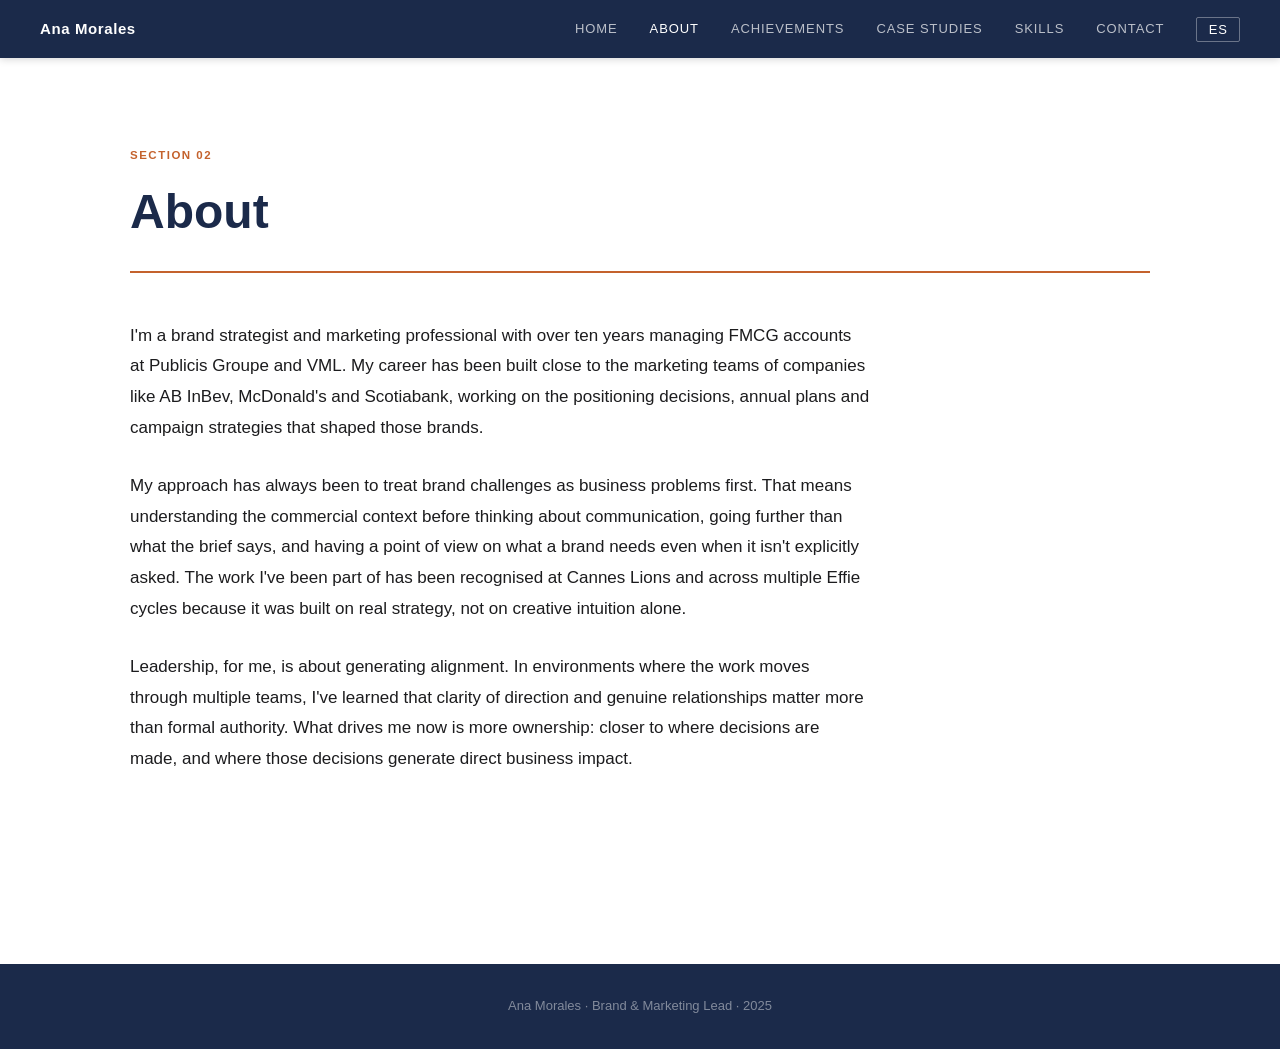
==== about.html @ c959c581 "Add files via upload" ====
<!DOCTYPE html>
<html lang="en">
<head>
  <meta charset="UTF-8">
  <meta name="viewport" content="width=device-width, initial-scale=1.0">
  <title>About — Ana Morales</title>
  <link rel="stylesheet" href="style.css">
</head>
<body>

<nav>
  <a href="index.html" class="nav-logo">Ana Morales</a>
  <div class="nav-links">
    <a href="index.html" class="hide-mob">Home</a>
    <a href="about.html" class="active hide-mob">
      <span class="lang-en">About</span>
      <span class="lang-es">Sobre mí</span>
    </a>
    <a href="achievements.html" class="hide-mob">
      <span class="lang-en">Achievements</span>
      <span class="lang-es">Logros</span>
    </a>
    <a href="case-studies.html">
      <span class="lang-en">Case Studies</span>
      <span class="lang-es">Proyectos</span>
    </a>
    <a href="skills.html" class="hide-mob">Skills</a>
    <a href="contact.html">
      <span class="lang-en">Contact</span>
      <span class="lang-es">Contacto</span>
    </a>
    <button class="lang-btn" id="lang-toggle" data-current="en">ES</button>
  </div>
</nav>

<div class="page">
  <div class="section">

    <p class="section-eyebrow lang-en">Section 02</p>
    <p class="section-eyebrow lang-es">Sección 02</p>

    <h1 class="section-title lang-en">About</h1>
    <h1 class="section-title lang-es">Sobre mí</h1>

    <hr class="section-divider">

    <div class="about-body">

      <!-- P1 -->
      <p class="about-para lang-en">I'm a brand strategist and marketing professional with over ten years managing FMCG accounts at Publicis Groupe and VML. My career has been built close to the marketing teams of companies like AB InBev, McDonald's and Scotiabank, working on the positioning decisions, annual plans and campaign strategies that shaped those brands.</p>

      <p class="about-para lang-es">Soy estratega de marca y profesional de marketing con más de diez años gestionando cuentas FMCG en Publicis Groupe y VML. Mi carrera se construyó cerca de los equipos de marketing de empresas como AB InBev, McDonald's y Scotiabank, trabajando en las decisiones de posicionamiento, planes anuales y estrategias de campaña que dieron forma a esas marcas.</p>

      <!-- P2 -->
      <p class="about-para lang-en">My approach has always been to treat brand challenges as business problems first. That means understanding the commercial context before thinking about communication, going further than what the brief says, and having a point of view on what a brand needs even when it isn't explicitly asked. The work I've been part of has been recognised at Cannes Lions and across multiple Effie cycles because it was built on real strategy, not on creative intuition alone.</p>

      <p class="about-para lang-es">Mi enfoque siempre ha sido tratar los retos de marca como problemas de negocio. Eso significa entender el contexto comercial antes de pensar en comunicación, ir más allá de lo que dice el brief y tener un punto de vista sobre lo que una marca necesita aunque nadie lo pida. El trabajo en el que he participado ha sido reconocido en Cannes Lions y en múltiples ciclos Effie porque se construyó sobre estrategia real, no solo sobre intuición creativa.</p>

      <!-- P3 -->
      <p class="about-para lang-en">Leadership, for me, is about generating alignment. In environments where the work moves through multiple teams, I've learned that clarity of direction and genuine relationships matter more than formal authority. What drives me now is more ownership: closer to where decisions are made, and where those decisions generate direct business impact.</p>

      <p class="about-para lang-es">El liderazgo, para mí, es generar alineamiento. En entornos donde el trabajo pasa por múltiples equipos, he aprendido que la claridad de dirección y las relaciones genuinas importan más que la autoridad formal. Lo que me impulsa actualmente es adquirir más ownership, poder tomar las decisiones que generan un impacto directo en el negocio.</p>

    </div>

  </div>
</div>

<footer>
  <span>Ana Morales · Brand &amp; Marketing Lead · 2025</span>
</footer>

<script src="script.js"></script>
</body>
</html>
---- style.css ----
:root {
  --navy:   #1B2A4A;
  --terra:  #C4622D;
  --warm:   #F2EDE6;
  --bg:     #FAFAF8;
  --dark:   #1C1C1E;
  --gray:   #4A5568;
  --border: #E2D5C8;
  --award:  #EDF2F7;
  --white:  #FFFFFF;
  --max-w:  1100px;
}

*, *::before, *::after { box-sizing: border-box; margin: 0; padding: 0; }

html { scroll-behavior: smooth; }

body {
  font-family: Arial, Helvetica, sans-serif;
  background: var(--white);
  color: var(--dark);
  font-size: 16px;
  line-height: 1.6;
}

a { text-decoration: none; color: inherit; }

/* ── NAVIGATION ─────────────────────────────────────────────────────────── */
nav {
  position: fixed;
  top: 0; left: 0; right: 0;
  background: var(--navy);
  height: 58px;
  display: flex;
  align-items: center;
  justify-content: space-between;
  padding: 0 2.5rem;
  z-index: 999;
  box-shadow: 0 1px 8px rgba(0,0,0,0.18);
}

.nav-logo {
  color: #fff;
  font-weight: bold;
  font-size: 0.9375rem;
  letter-spacing: 0.04em;
}

.nav-links {
  display: flex;
  align-items: center;
  gap: 2rem;
}

.nav-links a {
  color: rgba(255,255,255,0.7);
  font-size: 0.8125rem;
  text-transform: uppercase;
  letter-spacing: 0.07em;
  transition: color 0.2s;
}

.nav-links a:hover,
.nav-links a.active { color: #fff; }

.lang-btn {
  background: none;
  border: 1px solid rgba(255,255,255,0.35);
  color: #fff;
  font-size: 0.8125rem;
  text-transform: uppercase;
  letter-spacing: 0.07em;
  padding: 0.25rem 0.7rem;
  cursor: pointer;
  border-radius: 2px;
  transition: background 0.2s;
}

.lang-btn:hover { background: rgba(255,255,255,0.12); }

/* ── PAGE WRAPPER ───────────────────────────────────────────────────────── */
.page { padding-top: 58px; min-height: 100vh; }

/* ── HERO (HOME) ────────────────────────────────────────────────────────── */
.hero {
  max-width: var(--max-w);
  margin: 0 auto;
  padding: 7rem 2.5rem 5rem;
}

.hero-eyebrow {
  font-size: 0.75rem;
  text-transform: uppercase;
  letter-spacing: 0.14em;
  color: var(--terra);
  font-weight: bold;
  margin-bottom: 1.1rem;
}

.hero h1 {
  font-size: clamp(2.6rem, 5vw, 4.2rem);
  font-weight: bold;
  color: var(--navy);
  line-height: 1.08;
  margin-bottom: 0.6rem;
}

.hero h2 {
  font-size: clamp(1rem, 2vw, 1.2rem);
  color: var(--gray);
  font-weight: normal;
  margin-bottom: 2.25rem;
}

.hero-bar {
  width: 52px;
  height: 4px;
  background: var(--terra);
  margin-bottom: 2rem;
}

.hero-body {
  max-width: 660px;
  font-size: 1.0625rem;
  line-height: 1.75;
  color: var(--dark);
  margin-bottom: 3rem;
}

/* Metric strip */
.metric-strip {
  display: grid;
  grid-template-columns: repeat(3, 1fr);
  background: var(--border);
  gap: 1px;
  border: 1px solid var(--border);
  margin-bottom: 2.75rem;
}

.metric-cell {
  background: var(--warm);
  padding: 1.5rem 1.75rem;
}

.metric-val {
  font-size: 1.625rem;
  font-weight: bold;
  color: var(--terra);
  margin-bottom: 0.35rem;
  line-height: 1.2;
}

.metric-lbl {
  font-size: 0.8125rem;
  color: var(--gray);
  line-height: 1.4;
}

/* CTA row */
.cta-row { display: flex; gap: 1rem; flex-wrap: wrap; }

.btn { display: inline-block; font-weight: bold; font-size: 0.9375rem; padding: 0.85rem 2rem; cursor: pointer; transition: opacity 0.2s; }
.btn:hover { opacity: 0.88; }
.btn-fill  { background: var(--terra); color: #fff; border: 2px solid var(--terra); }
.btn-out   { background: transparent; color: var(--terra); border: 2px solid var(--terra); }

/* ── GENERIC SECTION ────────────────────────────────────────────────────── */
.section {
  max-width: var(--max-w);
  margin: 0 auto;
  padding: 5.5rem 2.5rem;
}

.section-eyebrow {
  font-size: 0.72rem;
  text-transform: uppercase;
  letter-spacing: 0.13em;
  color: var(--terra);
  font-weight: bold;
  margin-bottom: 0.6rem;
}

.section-title {
  font-size: clamp(1.9rem, 4vw, 3rem);
  font-weight: bold;
  color: var(--navy);
  margin-bottom: 0.4rem;
}

.section-divider {
  border: none;
  border-top: 2px solid var(--terra);
  margin: 1.25rem 0 3rem;
}

.thin-rule {
  border: none;
  border-top: 1px solid var(--border);
  margin: 2rem 0;
}

/* ── ABOUT ──────────────────────────────────────────────────────────────── */
.about-body { max-width: 740px; }

.about-para {
  font-size: 1.0625rem;
  line-height: 1.8;
  color: var(--dark);
  margin-bottom: 1.75rem;
}

.about-para:last-child { margin-bottom: 0; }

/* ── ACHIEVEMENTS ───────────────────────────────────────────────────────── */
.achievement-list { display: flex; flex-direction: column; gap: 1.25rem; }

.ach-card {
  display: grid;
  grid-template-columns: 7px 1fr;
  border: 1px solid var(--border);
  border-left: none;
}

.ach-stripe { background: var(--terra); }

.ach-body {
  background: var(--bg);
  padding: 1.5rem 1.75rem;
}

.ach-num-label {
  font-size: 0.7rem;
  text-transform: uppercase;
  letter-spacing: 0.1em;
  color: var(--terra);
  font-weight: bold;
  margin-bottom: 0.5rem;
}

.ach-metric {
  font-size: clamp(1.3rem, 2.5vw, 1.875rem);
  font-weight: bold;
  color: var(--navy);
  margin-bottom: 0.65rem;
  line-height: 1.2;
}

.ach-desc {
  font-size: 0.9375rem;
  color: var(--dark);
  line-height: 1.65;
  margin-bottom: 0.4rem;
}

.ach-award {
  font-size: 0.875rem;
  color: var(--gray);
  font-style: italic;
}

/* ── CASE STUDIES ───────────────────────────────────────────────────────── */
/* ── CASE OVERVIEW GRID ─────────────────────────────────────────────────── */
.cs-grid {
  display: grid;
  grid-template-columns: repeat(2, 1fr);
  gap: 1.25rem;
  max-width: var(--max-w);
  margin: 0 auto;
  padding: 3rem 2.5rem;
}

.cs-card {
  border-radius: 8px;
  overflow: hidden;
  border: 1px solid var(--border);
  display: block;
  text-decoration: none;
  transition: transform 0.18s, box-shadow 0.18s;
  cursor: pointer;
}

.cs-card:hover {
  transform: translateY(-3px);
  box-shadow: 0 10px 28px rgba(0,0,0,0.13);
}

.cs-card-header {
  height: 180px;
  position: relative;
  display: flex;
  align-items: flex-end;
  padding: 1.1rem 1.25rem;
}

.cs-card-badge {
  background: rgba(255,255,255,0.22);
  color: rgba(255,255,255,0.93);
  font-size: 0.7rem;
  text-transform: uppercase;
  letter-spacing: 0.07em;
  font-weight: bold;
  padding: 0.3rem 0.8rem;
  border-radius: 999px;
}

.cs-card-body {
  background: var(--white);
  padding: 1.1rem 1.4rem 1.25rem;
}

.cs-card-title {
  font-size: 1.0625rem;
  font-weight: bold;
  color: var(--navy);
  margin-bottom: 0.2rem;
}

.cs-card-sub {
  font-size: 0.8125rem;
  color: var(--gray);
  margin-bottom: 0.65rem;
}

.cs-card-metrics {
  font-size: 0.875rem;
  display: flex;
  align-items: center;
  gap: 0.5rem;
  flex-wrap: wrap;
}

.cs-card-metric-val {
  color: var(--terra);
  font-weight: bold;
}

.cs-card-metric-sep { color: var(--border); }

.cs-card-metric-award { color: var(--gray); }

/* Colors */
.cs-card--gold   .cs-card-header { background: #C9A228; }
.cs-card--red    .cs-card-header { background: #C41230; }
.cs-card--navy   .cs-card-header { background: #1B2A4A; }
.cs-card--celeste .cs-card-header { background: #4A90D9; }

@media (max-width: 640px) {
  .cs-grid { grid-template-columns: 1fr; padding: 2rem 1.25rem; }
}

/* ── ── ── ── ── ── ── ── ── ── ── ── ── ── ── ── ── ── ── ── ── ── ── ── */

.cs-nav {
  background: var(--bg);
  border-bottom: 1px solid var(--border);
  position: sticky;
  top: 58px;
  z-index: 100;
}

.cs-nav-inner {
  max-width: var(--max-w);
  margin: 0 auto;
  padding: 0 2.5rem;
  display: flex;
  gap: 0;
  overflow-x: auto;
}

.cs-nav-link {
  font-size: 0.75rem;
  text-transform: uppercase;
  letter-spacing: 0.08em;
  color: var(--gray);
  padding: 0.85rem 1.25rem;
  border-bottom: 2px solid transparent;
  white-space: nowrap;
  transition: color 0.2s, border-color 0.2s;
}

.cs-nav-link:hover { color: var(--terra); border-bottom-color: var(--terra); }

.cs-section {
  max-width: var(--max-w);
  margin: 0 auto;
  padding: 4.5rem 2.5rem;
  border-bottom: 1px solid var(--border);
}

.cs-chips {
  display: flex;
  gap: 0.6rem;
  flex-wrap: wrap;
  margin-bottom: 1.5rem;
}

.cs-chip {
  font-size: 0.68rem;
  text-transform: uppercase;
  letter-spacing: 0.1em;
  color: var(--terra);
  font-weight: bold;
  background: var(--warm);
  padding: 0.3rem 0.75rem;
}

.cs-num { font-size: 0.875rem; color: var(--gray); margin-bottom: 0.4rem; }

.cs-title {
  font-size: clamp(2rem, 4vw, 3rem);
  font-weight: bold;
  color: var(--navy);
  line-height: 1.12;
  margin-bottom: 0.7rem;
  white-space: pre-line;
}

.cs-claim {
  font-size: 1.0625rem;
  color: var(--terra);
  font-style: italic;
  margin-bottom: 2.25rem;
}

/* Meta bar */
.meta-bar {
  display: grid;
  grid-template-columns: repeat(4, 1fr);
  background: var(--border);
  gap: 1px;
  border: 1px solid var(--border);
  margin-bottom: 3rem;
}

.meta-cell {
  background: var(--warm);
  padding: 1rem 1.25rem;
}

.meta-lbl {
  font-size: 0.68rem;
  text-transform: uppercase;
  letter-spacing: 0.1em;
  color: var(--gray);
  margin-bottom: 0.3rem;
}

.meta-val {
  font-size: 0.9375rem;
  font-weight: bold;
  color: var(--navy);
  line-height: 1.3;
}

/* Case sub-sections */
.cs-label {
  font-size: 0.68rem;
  text-transform: uppercase;
  letter-spacing: 0.12em;
  color: var(--terra);
  font-weight: bold;
  margin-bottom: 0.45rem;
  padding-top: 2.25rem;
}

.cs-headline {
  font-size: 1.25rem;
  font-weight: bold;
  color: var(--navy);
  margin-bottom: 0.9rem;
  line-height: 1.35;
  max-width: 740px;
}

.cs-body {
  font-size: 0.9375rem;
  line-height: 1.75;
  color: var(--dark);
  max-width: 760px;
  margin-bottom: 1.5rem;
}

/* Results table */
.results-table {
  display: grid;
  grid-template-columns: repeat(3, 1fr);
  background: var(--border);
  gap: 1px;
  border: 1px solid var(--border);
  margin: 2rem 0;
}

.res-cell {
  background: #F8F4F0;
  padding: 1.5rem;
}

.res-metric {
  font-size: clamp(1.6rem, 3vw, 2.25rem);
  font-weight: bold;
  color: var(--terra);
  margin-bottom: 0.4rem;
}

.res-label {
  font-size: 0.8125rem;
  color: var(--gray);
  line-height: 1.45;
}

/* Awards box */
.awards-box {
  background: var(--award);
  border-top: 3px solid var(--terra);
  border-left: 1px solid var(--border);
  border-right: 1px solid var(--border);
  border-bottom: 1px solid var(--border);
  padding: 1.25rem 1.5rem;
  margin: 2rem 0;
}

.awards-title {
  font-size: 0.68rem;
  text-transform: uppercase;
  letter-spacing: 0.1em;
  color: var(--terra);
  font-weight: bold;
  margin-bottom: 0.75rem;
}

.award-line {
  font-size: 0.9rem;
  color: var(--navy);
  margin-bottom: 0.35rem;
  line-height: 1.45;
}

/* My role block */
.my-role {
  display: grid;
  grid-template-columns: 7px 1fr;
  margin: 2rem 0;
}

.my-role-stripe { background: var(--terra); }

.my-role-body {
  background: var(--warm);
  padding: 1.25rem 1.5rem;
}

.my-role-lbl {
  font-size: 0.68rem;
  text-transform: uppercase;
  letter-spacing: 0.1em;
  color: var(--terra);
  font-weight: bold;
  margin-bottom: 0.45rem;
}

.my-role-text {
  font-size: 0.9375rem;
  color: var(--dark);
  line-height: 1.65;
}

/* Supporting cases */
.supporting-header {
  max-width: var(--max-w);
  margin: 0 auto;
  padding: 3.5rem 2.5rem 0;
}

.supporting-lbl {
  font-size: 0.75rem;
  text-transform: uppercase;
  letter-spacing: 0.1em;
  color: var(--gray);
  font-weight: bold;
  border-top: 2px solid var(--border);
  padding-top: 2.5rem;
  margin-bottom: 2rem;
}

.sup-card {
  max-width: var(--max-w);
  margin: 0 auto 1.5rem;
  padding: 0 2.5rem;
}

.sup-card-inner {
  border: 1px solid var(--border);
  border-left: 4px solid var(--terra);
  background: var(--bg);
  padding: 1.75rem 2rem;
}

.sup-num { font-size: 0.8rem; color: var(--gray); margin-bottom: 0.25rem; }

.sup-title {
  font-size: 1.5rem;
  font-weight: bold;
  color: var(--navy);
  margin-bottom: 0.4rem;
}

.sup-claim {
  font-size: 0.9375rem;
  color: var(--terra);
  font-style: italic;
  margin-bottom: 1.25rem;
}

.sup-text {
  font-size: 0.9375rem;
  line-height: 1.72;
  color: var(--dark);
}

/* ── SKILLS ─────────────────────────────────────────────────────────────── */
.skill-block {
  padding: 1.4rem 0;
  border-bottom: 1px solid var(--border);
}

.skill-block:last-of-type { border-bottom: none; }

.skill-cat {
  font-size: 0.72rem;
  text-transform: uppercase;
  letter-spacing: 0.12em;
  color: var(--terra);
  font-weight: bold;
  margin-bottom: 0.45rem;
}

.skill-items {
  font-size: 0.9375rem;
  color: var(--dark);
  line-height: 1.65;
}

.skill-sep { color: var(--gray); margin: 0 0.35rem; }

.cert-block {
  margin-top: 0.5rem;
  padding-top: 1.4rem;
  border-top: 1px solid var(--border);
}

.cert-name {
  font-size: 1rem;
  font-weight: bold;
  color: var(--navy);
  margin-bottom: 0.3rem;
}

.cert-detail {
  font-size: 0.875rem;
  color: var(--gray);
}

/* ── TIMELINE ───────────────────────────────────────────────────────────── */
.timeline-wrap { margin-top: 4rem; }

.timeline-section-title {
  font-size: 1.75rem;
  font-weight: bold;
  color: var(--navy);
  margin-bottom: 2rem;
}

.tl-entry {
  display: grid;
  grid-template-columns: 150px 1fr;
  gap: 1.5rem;
  margin-bottom: 0;
}

.tl-entry + .tl-entry .tl-content { border-top: 1px solid var(--border); }

.tl-date {
  font-size: 0.875rem;
  color: var(--gray);
  padding-top: 1.25rem;
  line-height: 1.4;
}

.tl-content {
  border-left: 3px solid var(--terra);
  background: var(--bg);
  padding: 1.25rem 1.5rem;
}

.tl-company {
  font-size: 1rem;
  font-weight: bold;
  color: var(--navy);
  margin-bottom: 0.2rem;
}

.tl-role {
  font-size: 0.9375rem;
  color: var(--dark);
  margin-bottom: 0.2rem;
}

.tl-clients {
  font-size: 0.875rem;
  color: var(--gray);
  font-style: italic;
}

/* ── CONTACT ────────────────────────────────────────────────────────────── */
.contact-wrap { max-width: 720px; }

.contact-headline {
  font-size: clamp(2.5rem, 5vw, 4rem);
  font-weight: bold;
  color: var(--navy);
  margin-bottom: 1rem;
}

.contact-sub {
  font-size: 1.0625rem;
  color: var(--gray);
  margin-bottom: 3rem;
  line-height: 1.65;
}

.contact-row {
  display: grid;
  grid-template-columns: 130px 1fr;
  align-items: center;
  padding: 1.1rem 0;
  border-bottom: 1px solid var(--border);
}

.contact-lbl {
  font-size: 0.72rem;
  text-transform: uppercase;
  letter-spacing: 0.1em;
  color: var(--terra);
  font-weight: bold;
}

.contact-val {
  font-size: 1rem;
  color: var(--dark);
}

.contact-cta { margin-top: 2.5rem; }

/* ── FOOTER ─────────────────────────────────────────────────────────────── */
footer {
  background: var(--navy);
  color: rgba(255,255,255,0.45);
  text-align: center;
  padding: 2rem;
  font-size: 0.8125rem;
  margin-top: 4rem;
}

/* ── MOBILE ─────────────────────────────────────────────────────────────── */
@media (max-width: 768px) {
  nav { padding: 0 1.25rem; }
  .nav-links { gap: 1rem; }
  .hide-mob { display: none; }

  .hero { padding: 4.5rem 1.25rem 3.5rem; }
  .section { padding: 3.5rem 1.25rem; }
  .cs-section { padding: 3rem 1.25rem; }
  .supporting-header { padding: 2rem 1.25rem 0; }
  .sup-card { padding: 0 1.25rem; }

  .metric-strip { grid-template-columns: 1fr; }
  .meta-bar { grid-template-columns: repeat(2, 1fr); }
  .results-table { grid-template-columns: 1fr; }

  .tl-entry { grid-template-columns: 1fr; gap: 0.25rem; }
  .tl-date { padding-top: 1rem; }

  .contact-row { grid-template-columns: 1fr; gap: 0.2rem; padding: 0.85rem 0; }
}
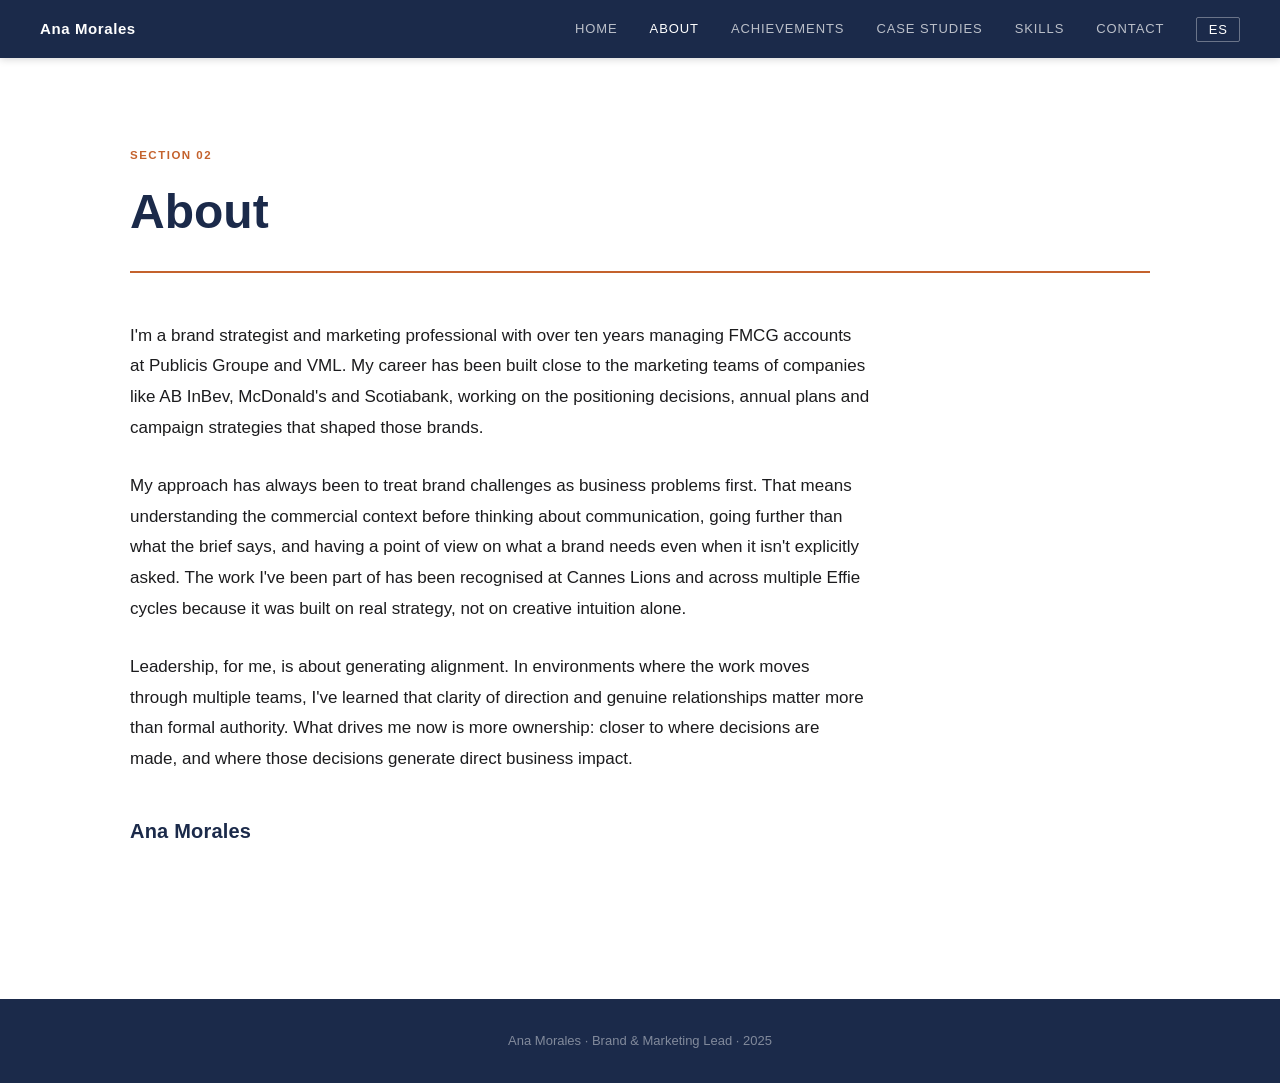
==== commit 1c34bc31: "Add files via upload" ====
--- a/about.html
+++ b/about.html
@@ -61,6 +61,8 @@
 
       <p class="about-para lang-es">El liderazgo, para mí, es generar alineamiento. En entornos donde el trabajo pasa por múltiples equipos, he aprendido que la claridad de dirección y las relaciones genuinas importan más que la autoridad formal. Lo que me impulsa actualmente es adquirir más ownership, poder tomar las decisiones que generan un impacto directo en el negocio.</p>
 
+      <p class="about-signature">Ana Morales</p>
+
     </div>
 
   </div>
--- a/style.css
+++ b/style.css
@@ -211,6 +211,14 @@
 
 .about-para:last-child { margin-bottom: 0; }
 
+.about-signature {
+  margin-top: 2.5rem;
+  font-size: 1.25rem;
+  font-weight: 600;
+  color: var(--navy);
+  letter-spacing: 0.01em;
+}
+
 /* ── ACHIEVEMENTS ───────────────────────────────────────────────────────── */
 .achievement-list { display: flex; flex-direction: column; gap: 1.25rem; }
 
@@ -285,7 +293,7 @@
 }
 
 .cs-card-header {
-  height: 180px;
+  height: 64px;
   position: relative;
   display: flex;
   align-items: flex-end;
@@ -336,7 +344,7 @@
 
 .cs-card-metric-sep { color: var(--border); }
 
-.cs-card-metric-award { color: var(--gray); }
+.cs-card-metric-award { color: var(--dark); font-weight: bold; }
 
 /* Colors */
 .cs-card--gold   .cs-card-header { background: #C9A228; }
@@ -478,6 +486,46 @@
   color: var(--dark);
   max-width: 760px;
   margin-bottom: 1.5rem;
+}
+
+/* ── IMAGE BOARD ──────────────────────────────────────────────────────────── */
+.img-board {
+  display: grid;
+  grid-template-columns: repeat(3, 1fr);
+  gap: 0.5rem;
+  margin: 1.75rem 0 2rem;
+}
+.img-board--2col { grid-template-columns: repeat(2, 1fr); }
+.img-slot {
+  aspect-ratio: 16/9;
+  background: var(--warm);
+  border: 1.5px dashed var(--border);
+  border-radius: 3px;
+  overflow: hidden;
+  position: relative;
+}
+.img-slot img {
+  width: 100%;
+  height: 100%;
+  object-fit: cover;
+  display: block;
+  border: none;
+}
+.img-placeholder {
+  position: absolute;
+  inset: 0;
+  display: flex;
+  align-items: center;
+  justify-content: center;
+  color: var(--border);
+  font-size: 0.7rem;
+  text-transform: uppercase;
+  letter-spacing: 0.1em;
+  pointer-events: none;
+}
+@media (max-width: 640px) {
+  .img-board,
+  .img-board--2col { grid-template-columns: 1fr 1fr; }
 }
 
 /* Results table */
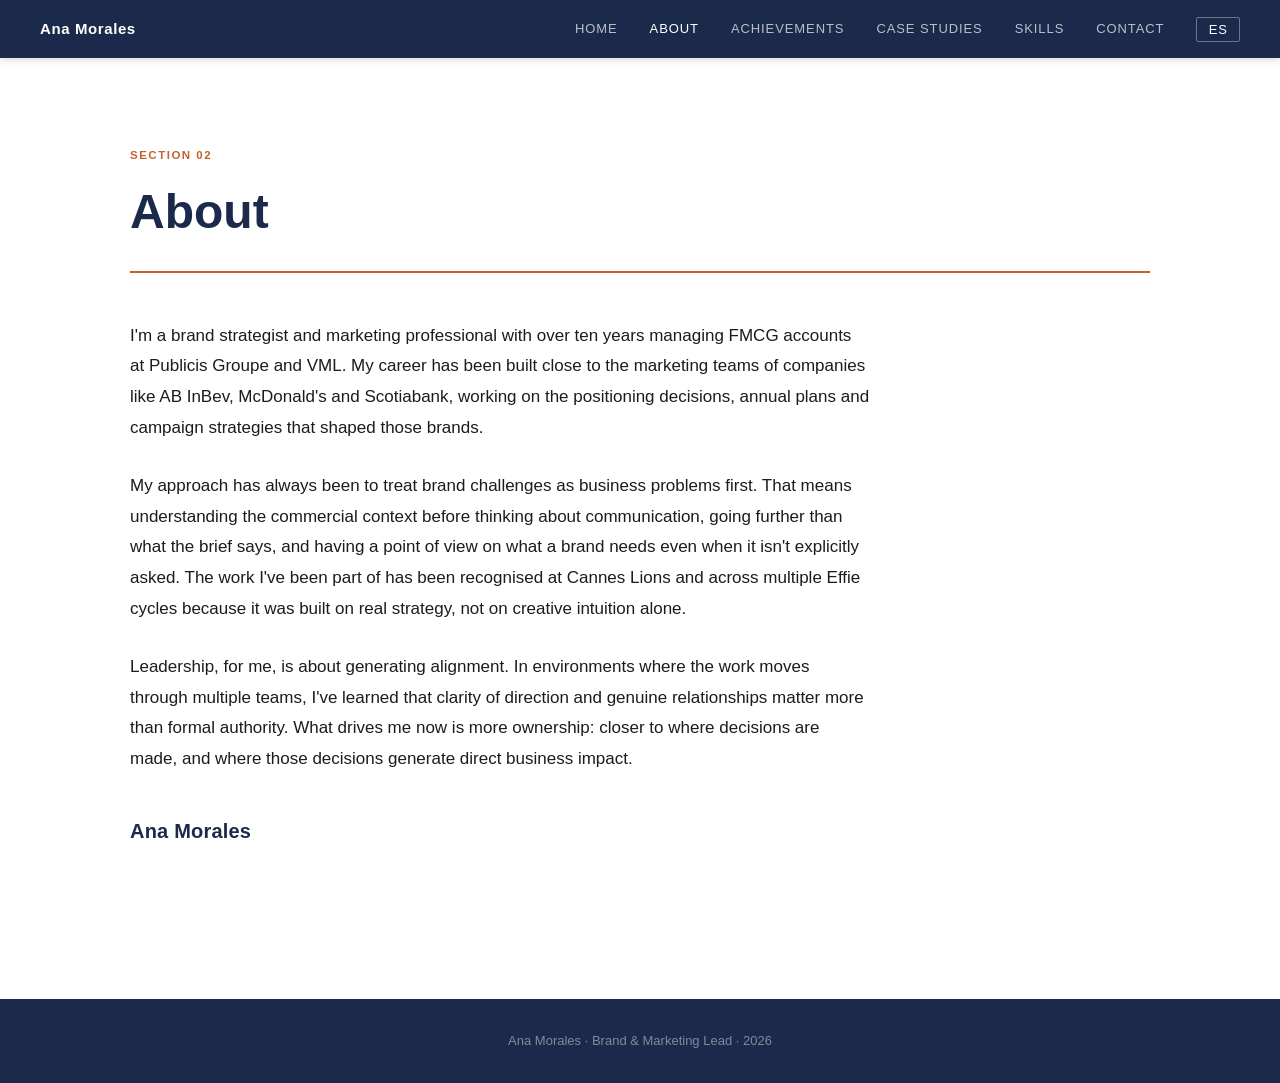
==== commit 1c5c5842: "Add files via upload" ====
--- a/about.html
+++ b/about.html
@@ -69,7 +69,7 @@
 </div>
 
 <footer>
-  <span>Ana Morales · Brand &amp; Marketing Lead · 2025</span>
+  <span>Ana Morales · Brand &amp; Marketing Lead · 2026</span>
 </footer>
 
 <script src="script.js"></script>
--- a/style.css
+++ b/style.css
@@ -21,6 +21,7 @@
   color: var(--dark);
   font-size: 16px;
   line-height: 1.6;
+  overflow-x: hidden; /* prevents horizontal scroll from full-bleed bg-zones */
 }
 
 a { text-decoration: none; color: inherit; }
@@ -528,6 +529,96 @@
   .img-board--2col { grid-template-columns: 1fr 1fr; }
 }
 
+/* ── VIMEO / VIDEO EMBED — FULL BLEED ───────────────────────────────────── */
+.cs-video-hero {
+  width: calc(100% + 5rem);
+  margin-left: -2.5rem;
+  margin-right: -2.5rem;
+  margin-top: 2.5rem;
+  margin-bottom: 2.5rem;
+  aspect-ratio: 16/9;
+  overflow: hidden;
+  border-radius: 6px;
+  background: #000;
+  box-shadow: 0 8px 32px rgba(0,0,0,0.18);
+}
+.cs-video-hero iframe {
+  width: 100%;
+  height: 100%;
+  border: none;
+  display: block;
+}
+@media (max-width: 640px) {
+  .cs-video-hero { width: calc(100% + 2.5rem); margin-left: -1.25rem; margin-right: -1.25rem; }
+}
+
+/* ── HERO IMAGE (full-bleed still image, used in Toybank and similar cases) ─ */
+.cs-hero-img {
+  width: 100vw;
+  position: relative;
+  left: 50%;
+  transform: translateX(-50%);
+  margin: 2.5rem 0;
+  overflow: hidden;
+}
+.cs-hero-img img {
+  width: 100%;
+  height: 480px;
+  object-fit: cover;
+  object-position: center;
+  display: block;
+}
+@media (max-width: 640px) {
+  .cs-hero-img img { height: 240px; }
+}
+
+/* ── BACKGROUND ZONES (case study sections) ─────────────────────────────── */
+/* Image guide: 1920 × 900 px min, landscape. PNG or JPG. Max ~600 KB.
+   To shift focus point override inline: style="--zone-bg:url('x.png'); background-position: center 30%" */
+.cs-bg-zone {
+  position: relative;
+  /* Full-viewport bleed: escapes the max-width container on both sides */
+  width: 100vw;
+  left: 50%;
+  transform: translateX(-50%);
+  margin: 0;
+  /* Inner padding keeps text within the 1100 px content column */
+  padding: 0.25rem max(2.5rem, calc((100vw - 1100px) / 2 + 2.5rem));
+  /* Background */
+  background-image: var(--zone-bg, none);
+  background-size: cover;
+  background-position: center top;
+  background-repeat: no-repeat;
+  background-attachment: local;
+}
+/* First zone: absorb the section's top padding so image starts flush */
+.cs-section > .cs-bg-zone:first-child {
+  margin-top: -4.5rem;
+  padding-top: 4.5rem;
+}
+/* Last zone: absorb the section's bottom padding so image ends flush */
+.cs-section > .cs-bg-zone:last-child {
+  margin-bottom: -4.5rem;
+  padding-bottom: 4.5rem;
+}
+.cs-bg-zone::before {
+  content: '';
+  position: absolute;
+  inset: 0;
+  background: rgba(250, 250, 248, 0.82);
+  z-index: 0;
+  pointer-events: none;
+}
+.cs-bg-zone > * {
+  position: relative;
+  z-index: 1;
+}
+
+/* Transparent child backgrounds so image shows through */
+.cs-bg-zone .res-cell     { background: rgba(248, 244, 240, 0.65); }
+.cs-bg-zone .awards-box   { background: rgba(237, 242, 247, 0.65); }
+.cs-bg-zone .my-role-body { background: rgba(242, 237, 230, 0.65); }
+
 /* Results table */
 .results-table {
   display: grid;
